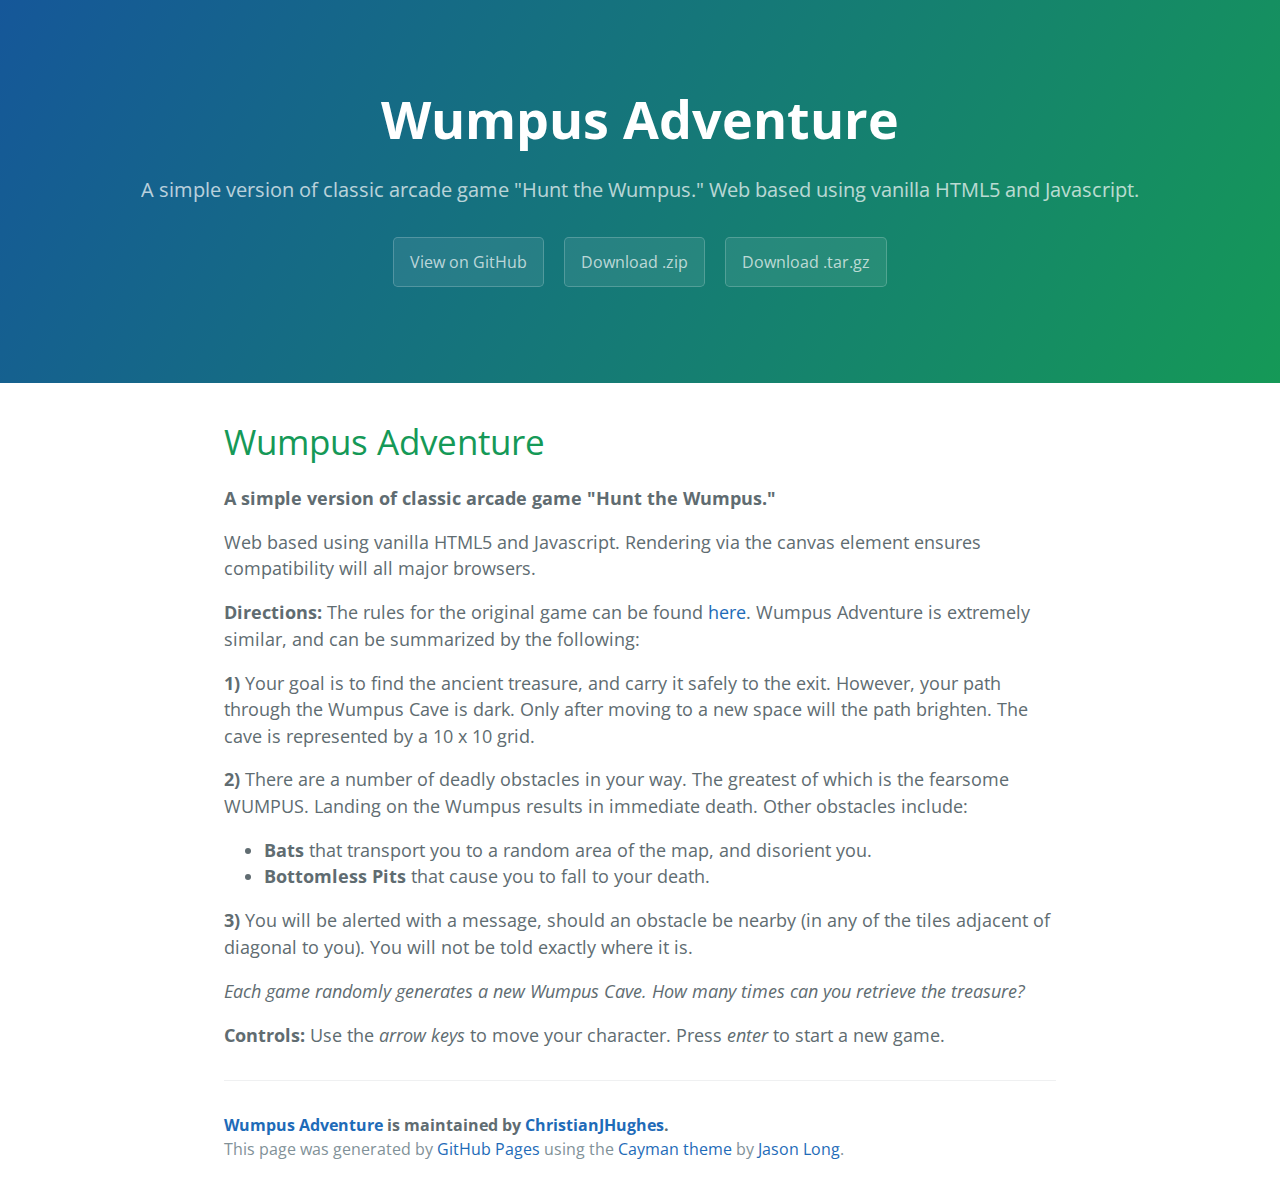
==== index.html @ fd109460 "Create gh-pages branch via GitHub" ====
<!DOCTYPE html>
<html lang="en-us">
  <head>
    <meta charset="UTF-8">
    <title>Wumpus Adventure by ChristianJHughes</title>
    <meta name="viewport" content="width=device-width, initial-scale=1">
    <link rel="stylesheet" type="text/css" href="stylesheets/normalize.css" media="screen">
    <link href='https://fonts.googleapis.com/css?family=Open+Sans:400,700' rel='stylesheet' type='text/css'>
    <link rel="stylesheet" type="text/css" href="stylesheets/stylesheet.css" media="screen">
    <link rel="stylesheet" type="text/css" href="stylesheets/github-light.css" media="screen">
  </head>
  <body>
    <section class="page-header">
      <h1 class="project-name">Wumpus Adventure</h1>
      <h2 class="project-tagline">A simple version of classic arcade game &quot;Hunt the Wumpus.&quot; Web based using vanilla HTML5 and Javascript.</h2>
      <a href="https://github.com/ChristianJHughes/WumpusAdventure" class="btn">View on GitHub</a>
      <a href="https://github.com/ChristianJHughes/WumpusAdventure/zipball/master" class="btn">Download .zip</a>
      <a href="https://github.com/ChristianJHughes/WumpusAdventure/tarball/master" class="btn">Download .tar.gz</a>
    </section>

    <section class="main-content">
      <h1>
<a id="wumpus-adventure" class="anchor" href="#wumpus-adventure" aria-hidden="true"><span class="octicon octicon-link"></span></a>Wumpus Adventure</h1>

<p><b>A simple version of classic arcade game "Hunt the Wumpus."</b></p>

<p>Web based using vanilla HTML5 and Javascript. Rendering via the canvas element ensures compatibility will all major browsers.</p>

<p><b>Directions: </b> The rules for the original game can be found <a href="https://en.wikipedia.org/wiki/Hunt_the_Wumpus">here</a>. Wumpus Adventure is extremely similar, and can be summarized by the following:</p>

<p><b>1)</b> Your goal is to find the ancient treasure, and carry it safely to the exit. However, your path through the Wumpus Cave is dark. Only after moving to a new space will the path brighten. The cave is represented by a 10 x 10 grid.</p>

<p><b>2)</b> There are a number of deadly obstacles in your way. The greatest of which is the fearsome WUMPUS. Landing on the Wumpus results in immediate death. Other obstacles include:</p>

<ul>
<li>
<b>Bats</b> that transport you to a random area of the map, and disorient you.</li>
<li>
<b>Bottomless Pits</b> that cause you to fall to your death.</li>
</ul>

<p><b>3)</b> You will be alerted with a message, should an obstacle be nearby (in any of the tiles adjacent of diagonal to you). You will not be told exactly where it is.</p>

<p><i>Each game randomly generates a new Wumpus Cave. How many times can you retrieve the treasure?</i></p>

<p><b>Controls: </b> Use the <i>arrow keys</i> to move your character. Press <i>enter</i> to start a new game.</p>

      <footer class="site-footer">
        <span class="site-footer-owner"><a href="https://github.com/ChristianJHughes/WumpusAdventure">Wumpus Adventure</a> is maintained by <a href="https://github.com/ChristianJHughes">ChristianJHughes</a>.</span>

        <span class="site-footer-credits">This page was generated by <a href="https://pages.github.com">GitHub Pages</a> using the <a href="https://github.com/jasonlong/cayman-theme">Cayman theme</a> by <a href="https://twitter.com/jasonlong">Jason Long</a>.</span>
      </footer>

    </section>

  
  </body>
</html>
---- stylesheets/stylesheet.css ----
* {
  box-sizing: border-box; }

body {
  padding: 0;
  margin: 0;
  font-family: "Open Sans", "Helvetica Neue", Helvetica, Arial, sans-serif;
  font-size: 16px;
  line-height: 1.5;
  color: #606c71; }

a {
  color: #1e6bb8;
  text-decoration: none; }
  a:hover {
    text-decoration: underline; }

.btn {
  display: inline-block;
  margin-bottom: 1rem;
  color: rgba(255, 255, 255, 0.7);
  background-color: rgba(255, 255, 255, 0.08);
  border-color: rgba(255, 255, 255, 0.2);
  border-style: solid;
  border-width: 1px;
  border-radius: 0.3rem;
  transition: color 0.2s, background-color 0.2s, border-color 0.2s; }
  .btn + .btn {
    margin-left: 1rem; }

.btn:hover {
  color: rgba(255, 255, 255, 0.8);
  text-decoration: none;
  background-color: rgba(255, 255, 255, 0.2);
  border-color: rgba(255, 255, 255, 0.3); }

@media screen and (min-width: 64em) {
  .btn {
    padding: 0.75rem 1rem; } }

@media screen and (min-width: 42em) and (max-width: 64em) {
  .btn {
    padding: 0.6rem 0.9rem;
    font-size: 0.9rem; } }

@media screen and (max-width: 42em) {
  .btn {
    display: block;
    width: 100%;
    padding: 0.75rem;
    font-size: 0.9rem; }
    .btn + .btn {
      margin-top: 1rem;
      margin-left: 0; } }

.page-header {
  color: #fff;
  text-align: center;
  background-color: #159957;
  background-image: linear-gradient(120deg, #155799, #159957); }

@media screen and (min-width: 64em) {
  .page-header {
    padding: 5rem 6rem; } }

@media screen and (min-width: 42em) and (max-width: 64em) {
  .page-header {
    padding: 3rem 4rem; } }

@media screen and (max-width: 42em) {
  .page-header {
    padding: 2rem 1rem; } }

.project-name {
  margin-top: 0;
  margin-bottom: 0.1rem; }

@media screen and (min-width: 64em) {
  .project-name {
    font-size: 3.25rem; } }

@media screen and (min-width: 42em) and (max-width: 64em) {
  .project-name {
    font-size: 2.25rem; } }

@media screen and (max-width: 42em) {
  .project-name {
    font-size: 1.75rem; } }

.project-tagline {
  margin-bottom: 2rem;
  font-weight: normal;
  opacity: 0.7; }

@media screen and (min-width: 64em) {
  .project-tagline {
    font-size: 1.25rem; } }

@media screen and (min-width: 42em) and (max-width: 64em) {
  .project-tagline {
    font-size: 1.15rem; } }

@media screen and (max-width: 42em) {
  .project-tagline {
    font-size: 1rem; } }

.main-content :first-child {
  margin-top: 0; }
.main-content img {
  max-width: 100%; }
.main-content h1, .main-content h2, .main-content h3, .main-content h4, .main-content h5, .main-content h6 {
  margin-top: 2rem;
  margin-bottom: 1rem;
  font-weight: normal;
  color: #159957; }
.main-content p {
  margin-bottom: 1em; }
.main-content code {
  padding: 2px 4px;
  font-family: Consolas, "Liberation Mono", Menlo, Courier, monospace;
  font-size: 0.9rem;
  color: #383e41;
  background-color: #f3f6fa;
  border-radius: 0.3rem; }
.main-content pre {
  padding: 0.8rem;
  margin-top: 0;
  margin-bottom: 1rem;
  font: 1rem Consolas, "Liberation Mono", Menlo, Courier, monospace;
  color: #567482;
  word-wrap: normal;
  background-color: #f3f6fa;
  border: solid 1px #dce6f0;
  border-radius: 0.3rem; }
  .main-content pre > code {
    padding: 0;
    margin: 0;
    font-size: 0.9rem;
    color: #567482;
    word-break: normal;
    white-space: pre;
    background: transparent;
    border: 0; }
.main-content .highlight {
  margin-bottom: 1rem; }
  .main-content .highlight pre {
    margin-bottom: 0;
    word-break: normal; }
.main-content .highlight pre, .main-content pre {
  padding: 0.8rem;
  overflow: auto;
  font-size: 0.9rem;
  line-height: 1.45;
  border-radius: 0.3rem; }
.main-content pre code, .main-content pre tt {
  display: inline;
  max-width: initial;
  padding: 0;
  margin: 0;
  overflow: initial;
  line-height: inherit;
  word-wrap: normal;
  background-color: transparent;
  border: 0; }
  .main-content pre code:before, .main-content pre code:after, .main-content pre tt:before, .main-content pre tt:after {
    content: normal; }
.main-content ul, .main-content ol {
  margin-top: 0; }
.main-content blockquote {
  padding: 0 1rem;
  margin-left: 0;
  color: #819198;
  border-left: 0.3rem solid #dce6f0; }
  .main-content blockquote > :first-child {
    margin-top: 0; }
  .main-content blockquote > :last-child {
    margin-bottom: 0; }
.main-content table {
  display: block;
  width: 100%;
  overflow: auto;
  word-break: normal;
  word-break: keep-all; }
  .main-content table th {
    font-weight: bold; }
  .main-content table th, .main-content table td {
    padding: 0.5rem 1rem;
    border: 1px solid #e9ebec; }
.main-content dl {
  padding: 0; }
  .main-content dl dt {
    padding: 0;
    margin-top: 1rem;
    font-size: 1rem;
    font-weight: bold; }
  .main-content dl dd {
    padding: 0;
    margin-bottom: 1rem; }
.main-content hr {
  height: 2px;
  padding: 0;
  margin: 1rem 0;
  background-color: #eff0f1;
  border: 0; }

@media screen and (min-width: 64em) {
  .main-content {
    max-width: 64rem;
    padding: 2rem 6rem;
    margin: 0 auto;
    font-size: 1.1rem; } }

@media screen and (min-width: 42em) and (max-width: 64em) {
  .main-content {
    padding: 2rem 4rem;
    font-size: 1.1rem; } }

@media screen and (max-width: 42em) {
  .main-content {
    padding: 2rem 1rem;
    font-size: 1rem; } }

.site-footer {
  padding-top: 2rem;
  margin-top: 2rem;
  border-top: solid 1px #eff0f1; }

.site-footer-owner {
  display: block;
  font-weight: bold; }

.site-footer-credits {
  color: #819198; }

@media screen and (min-width: 64em) {
  .site-footer {
    font-size: 1rem; } }

@media screen and (min-width: 42em) and (max-width: 64em) {
  .site-footer {
    font-size: 1rem; } }

@media screen and (max-width: 42em) {
  .site-footer {
    font-size: 0.9rem; } }
---- stylesheets/github-light.css ----
/*
   Copyright 2014 GitHub Inc.

   Licensed under the Apache License, Version 2.0 (the "License");
   you may not use this file except in compliance with the License.
   You may obtain a copy of the License at

       http://www.apache.org/licenses/LICENSE-2.0

   Unless required by applicable law or agreed to in writing, software
   distributed under the License is distributed on an "AS IS" BASIS,
   WITHOUT WARRANTIES OR CONDITIONS OF ANY KIND, either express or implied.
   See the License for the specific language governing permissions and
   limitations under the License.

*/

.pl-c /* comment */ {
  color: #969896;
}

.pl-c1      /* constant, markup.raw, meta.diff.header, meta.module-reference, meta.property-name, support, support.constant, support.variable, variable.other.constant */,
.pl-s .pl-v /* string variable */ {
  color: #0086b3;
}

.pl-e  /* entity */,
.pl-en /* entity.name */ {
  color: #795da3;
}

.pl-s .pl-s1 /* string source */,
.pl-smi      /* storage.modifier.import, storage.modifier.package, storage.type.java, variable.other, variable.parameter.function */ {
  color: #333;
}

.pl-ent /* entity.name.tag */ {
  color: #63a35c;
}

.pl-k /* keyword, storage, storage.type */ {
  color: #a71d5d;
}

.pl-pds              /* punctuation.definition.string, string.regexp.character-class */,
.pl-s                /* string */,
.pl-s .pl-pse .pl-s1 /* string punctuation.section.embedded source */,
.pl-sr               /* string.regexp */,
.pl-sr .pl-cce       /* string.regexp constant.character.escape */,
.pl-sr .pl-sra       /* string.regexp string.regexp.arbitrary-repitition */,
.pl-sr .pl-sre       /* string.regexp source.ruby.embedded */ {
  color: #183691;
}

.pl-v /* variable */ {
  color: #ed6a43;
}

.pl-id /* invalid.deprecated */ {
  color: #b52a1d;
}

.pl-ii /* invalid.illegal */ {
  background-color: #b52a1d;
  color: #f8f8f8;
}

.pl-sr .pl-cce /* string.regexp constant.character.escape */ {
  color: #63a35c;
  font-weight: bold;
}

.pl-ml /* markup.list */ {
  color: #693a17;
}

.pl-mh        /* markup.heading */,
.pl-mh .pl-en /* markup.heading entity.name */,
.pl-ms        /* meta.separator */ {
  color: #1d3e81;
  font-weight: bold;
}

.pl-mq /* markup.quote */ {
  color: #008080;
}

.pl-mi /* markup.italic */ {
  color: #333;
  font-style: italic;
}

.pl-mb /* markup.bold */ {
  color: #333;
  font-weight: bold;
}

.pl-md /* markup.deleted, meta.diff.header.from-file */ {
  background-color: #ffecec;
  color: #bd2c00;
}

.pl-mi1 /* markup.inserted, meta.diff.header.to-file */ {
  background-color: #eaffea;
  color: #55a532;
}

.pl-mdr /* meta.diff.range */ {
  color: #795da3;
  font-weight: bold;
}

.pl-mo /* meta.output */ {
  color: #1d3e81;
}
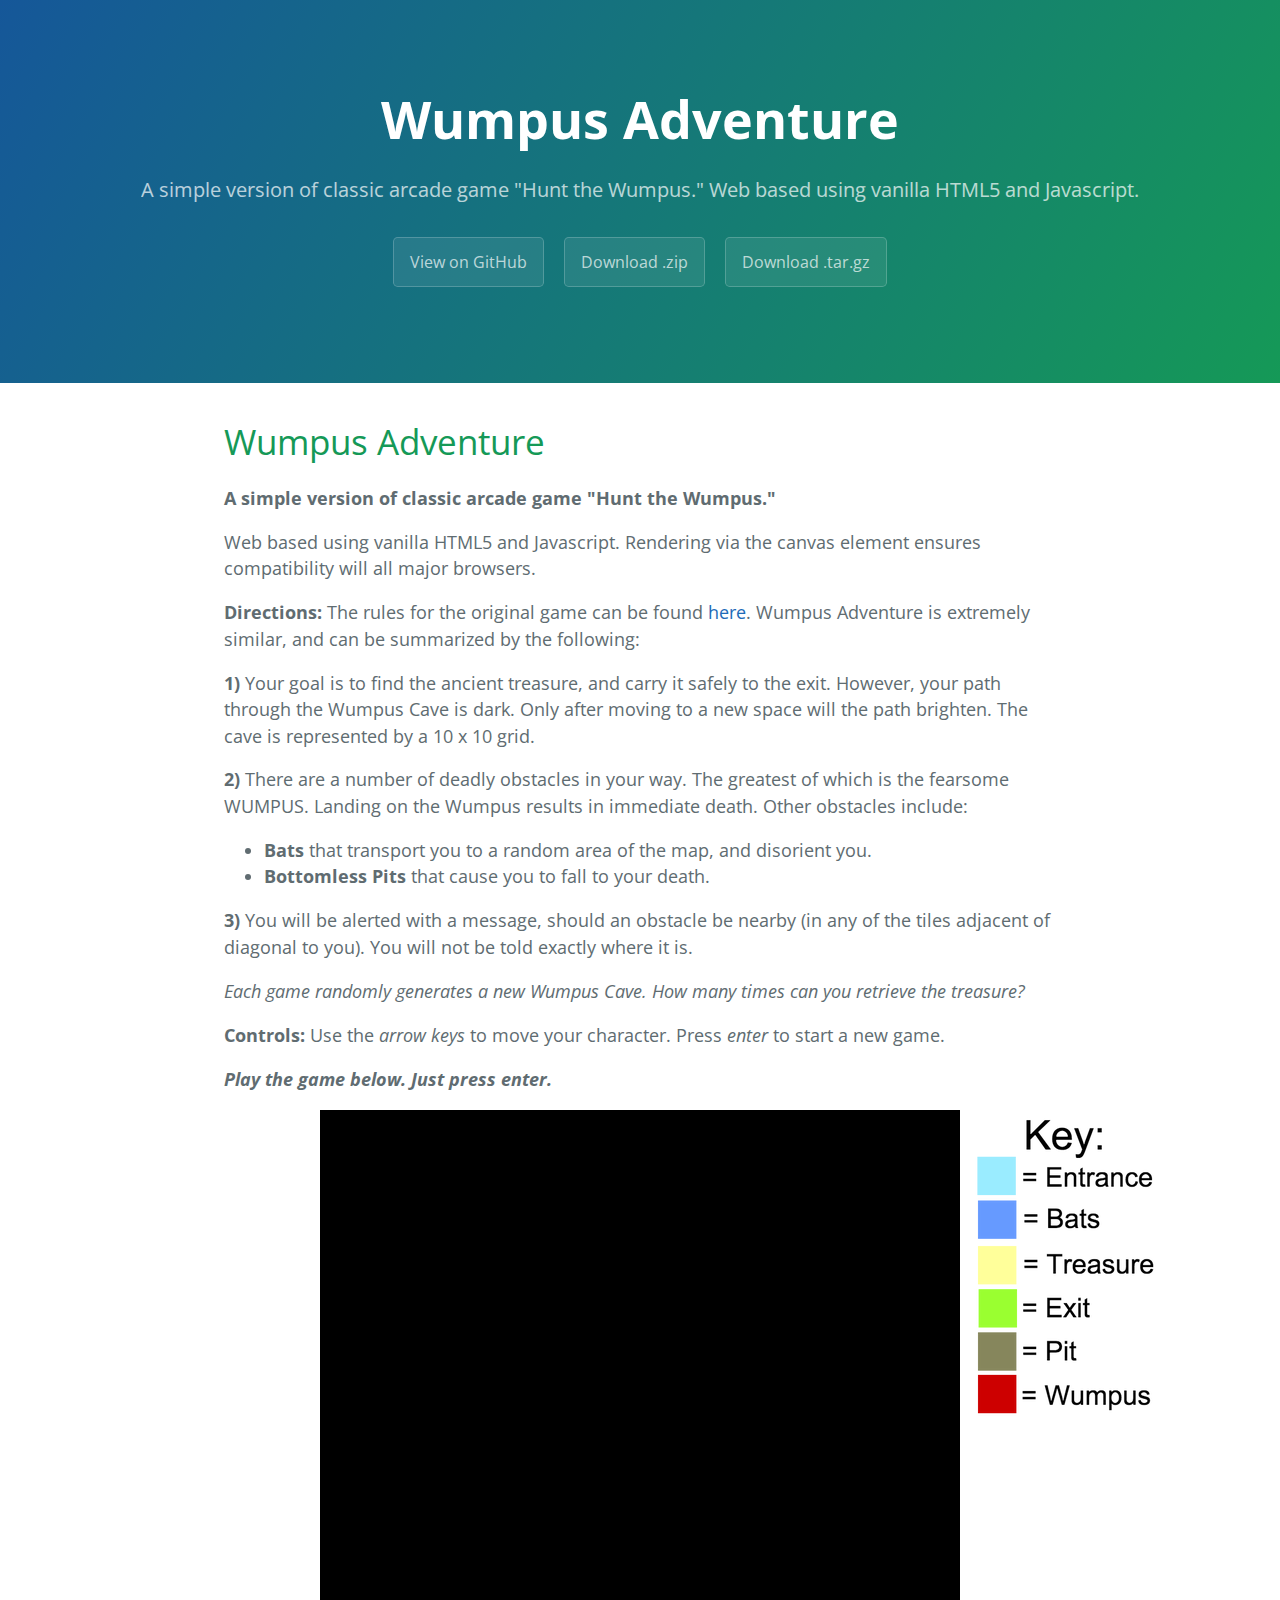
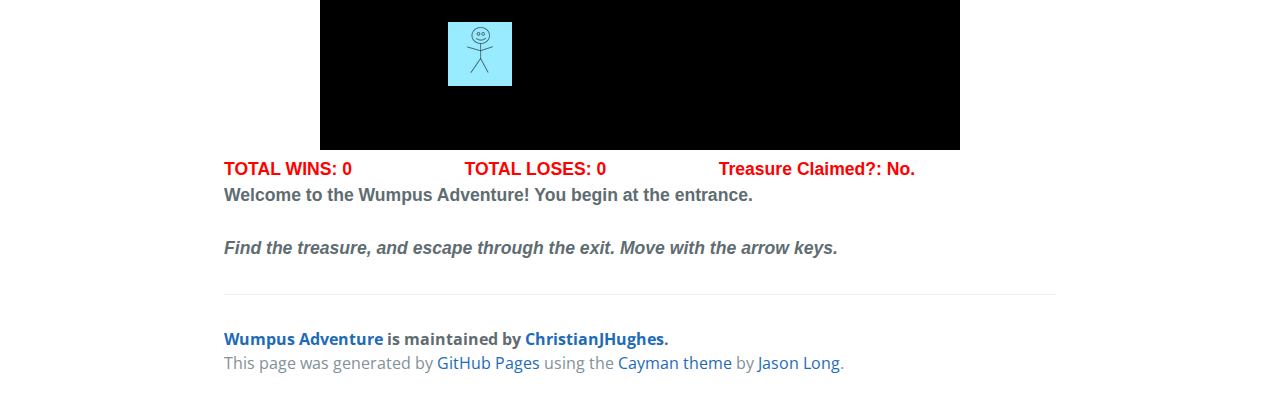
==== commit 1b0c5b88: "Update index.html" ====
--- a/index.html
+++ b/index.html
@@ -8,6 +8,7 @@
     <link href='https://fonts.googleapis.com/css?family=Open+Sans:400,700' rel='stylesheet' type='text/css'>
     <link rel="stylesheet" type="text/css" href="stylesheets/stylesheet.css" media="screen">
     <link rel="stylesheet" type="text/css" href="stylesheets/github-light.css" media="screen">
+    <script src="WumpusAdventure.js" type="text/javascript"></script>
   </head>
   <body>
     <section class="page-header">
@@ -45,6 +46,16 @@
 
 <p><b>Controls: </b> Use the <i>arrow keys</i> to move your character. Press <i>enter</i> to start a new game.</p>
 
+<p><b><i>Play the game below. Just press enter.</i></b></p>
+
+<div id="canvas-container">
+  <canvas id="WumpusAdventureRoomBase"></canvas>
+  <img src="WumpusKey.png" style="position:absolute">
+</div>
+<div id="belowCanvas">
+  <p id="gameStatusPara" style="font-family:Sans-serif"></p>
+</div>
+
       <footer class="site-footer">
         <span class="site-footer-owner"><a href="https://github.com/ChristianJHughes/WumpusAdventure">Wumpus Adventure</a> is maintained by <a href="https://github.com/ChristianJHughes">ChristianJHughes</a>.</span>
 
--- a/stylesheets/stylesheet.css
+++ b/stylesheets/stylesheet.css
@@ -243,3 +243,12 @@
 @media screen and (max-width: 42em) {
   .site-footer {
     font-size: 0.9rem; } }
+    
+#canvas-container {
+   width: 100%;
+   text-align:center;
+}
+
+canvas {
+   display: inline;
+}
